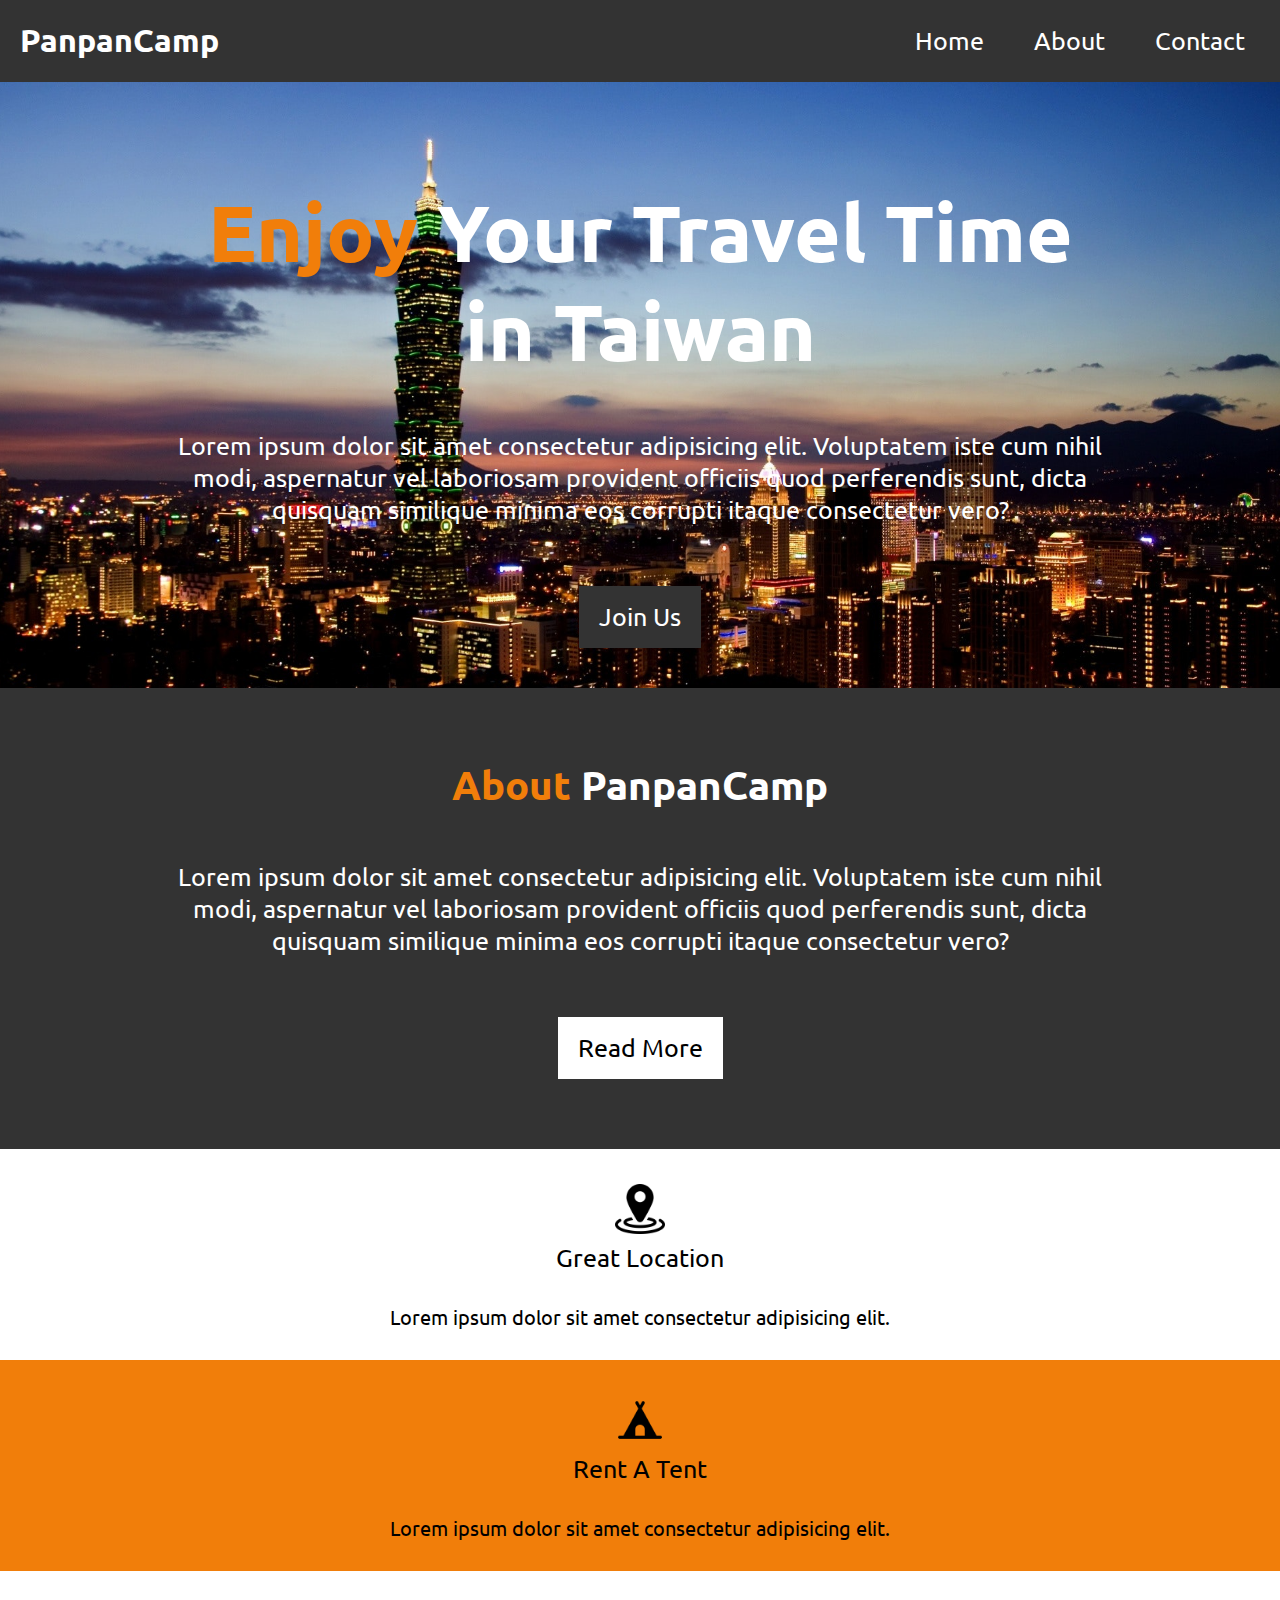
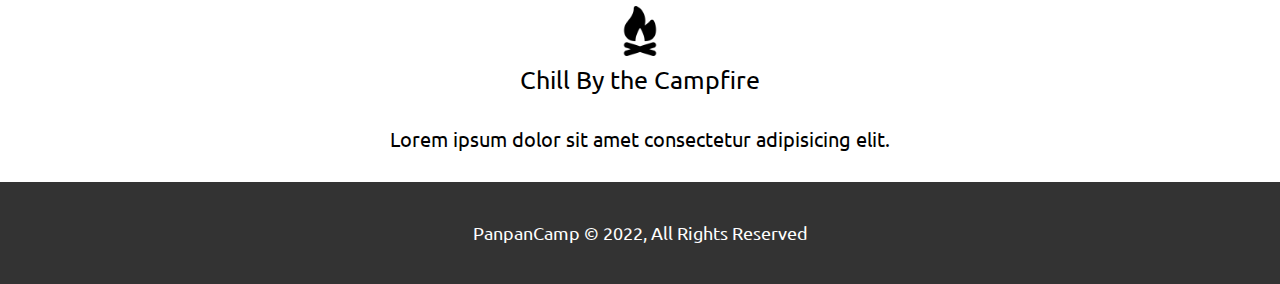
==== Web Dev I/Day 7 - Exercise/index.html @ e1f2935f "Add Day7-Exercise" ====
<!DOCTYPE html>
<html lang="en">
  <head>
    <meta charset="UTF-8" />
    <meta http-equiv="X-UA-Compatible" content="IE=edge" />
    <meta name="viewport" content="width=device-width, initial-scale=1.0" />
    <title>PanpanCamp</title>
    <link rel="preconnect" href="https://fonts.googleapis.com" />
    <link rel="preconnect" href="https://fonts.gstatic.com" crossorigin />
    <link
      href="https://fonts.googleapis.com/css2?family=Ubuntu&display=swap"
      rel="stylesheet"
    />
    <link rel="stylesheet" href="style.css" />
  </head>
  <body>
    <header class="headerContainer">
      <h1 class="webName">PanpanCamp</h1>
      <nav class="navContainer">
        <a id="a1" href="#">Home</a>
        <a id="a2" href="#">About</a>
        <a id="a3" href="#">Contact</a>
      </nav>
    </header>
    <main>
      <article class="article1">
        <div>
          <h2><span> Enjoy</span> Your Travel Time in Taiwan</h2>
          <p>
            Lorem ipsum dolor sit amet consectetur adipisicing elit. Voluptatem
            iste cum nihil modi, aspernatur vel laboriosam provident officiis
            quod perferendis sunt, dicta quisquam similique minima eos corrupti
            itaque consectetur vero?
          </p>
          <br />
          <button>Join Us</button>
        </div>
      </article>

      <article class="article2">
        <div>
          <h2><span> About</span> PanpanCamp</h2>
          <p>
            Lorem ipsum dolor sit amet consectetur adipisicing elit. Voluptatem
            iste cum nihil modi, aspernatur vel laboriosam provident officiis
            quod perferendis sunt, dicta quisquam similique minima eos corrupti
            itaque consectetur vero?
          </p>
          <br />
          <button>Read More</button>
        </div>
      </article>

      <section class="section1">
        <div>
          <img src="./images/location.png" alt="Location Icon" />
          <br />
          <span>Great Location</span>
          <p>Lorem ipsum dolor sit amet consectetur adipisicing elit.</p>
        </div>
      </section>

      <section class="section2">
        <div>
          <img src="./images/camping-tent.png" alt="Tent Icon" />
          <br />
          <span>Rent A Tent</span>
          <p>Lorem ipsum dolor sit amet consectetur adipisicing elit.</p>
        </div>
      </section>

      <section class="section3">
        <div>
          <img src="./images/campfire.png" alt="Campfire Icon" />
          <br />
          <span>Chill By the Campfire</span>
          <p>Lorem ipsum dolor sit amet consectetur adipisicing elit.</p>
        </div>
      </section>
    </main>
    <footer>
      <span>PanpanCamp &#169; 2022, All Rights Reserved</span>
    </footer>
  </body>
</html>
---- Web Dev I/Day 7 - Exercise/style.css ----
/* Global */
* {
  margin: 0px;
  padding: 0px;
  color: #ffffff;
  font-family: "Ubuntu", sans-serif;
}

/* header */
.headerContainer {
  display: flex;
  justify-content: space-between;
  flex-wrap: wrap;
  background-color: #333333;
}

.navContainer {
  display: flex;
  justify-content: space-between;
  gap: 20px;
  flex-wrap: wrap;
  margin: 20px;
}

h1 {
  margin: 20px;
}

.navContainer a {
  font-size: 25px;
  /* margin: 5px; */
  padding: 5px 15px;
  text-decoration: none;
}

/* dynamic */
.navContainer a:hover {
  background-color: #444444;
  color: #f17e0a;
}

/* .navContainer a:active {
  color: #f17e0a;
} */

/* Body - article1 */
article.article1 {
  width: 100%;
  height: 100%;
  text-align: center;
  background-image: url(./images/img1-taiwan_taipei101.jpg);
  background-repeat: no-repeat;
  background-attachment: fixed;
  background-position: center;
  background-size: cover;
}

.article1 h2 {
  padding: 100px 200px 50px 200px;
  font-size: 80px;
}

.article1 p {
  padding: 0px 150px;
  font-size: 25px;
}

.article1 button {
  font-size: 25px;
  margin: 40px 150px;
  padding: 15px 20px;
  background-color: #333333;
  border: none;
}

.article1 span {
  color: #f17e0a;
}

/* Body - article2 */
article.article2 {
  width: 100%;
  height: 100%;
  text-align: center;
  background-color: #333333;
  padding-bottom: 30px;
}

.article2 h2 {
  padding: 70px 200px 50px 200px;
  font-size: 40px;
}

.article2 p {
  padding: 0px 150px;
  font-size: 25px;
}

.article2 button {
  font-size: 25px;
  margin: 40px 150px;
  padding: 15px 20px;
  background-color: #ffffff;
  border: none;
  color: #000000;
}

.article2 span {
  color: #f17e0a;
}

/* Body - section1~3 */
section.section1,
section.section2,
section.section3 {
  width: 100%;
  height: 100%;
  text-align: center;
  padding-bottom: 30px;
}

section.section1,
section.section3 {
  background-color: #ffffff;
}

section.section2 {
  background-color: #f17e0a;
}

.section1 img,
.section2 img,
.section3 img {
  padding: 70px 70px 10px 70px;
  width: 70px;
}

.section1 span,
.section1 p,
.section2 span,
.section2 p,
.section3 span,
.section3 p {
  padding: 0px 150px;
  font-size: 25px;
  color: #000000;
}

.section1 p,
.section2 p,
.section3 p {
  padding: 40px;
}

/* footer */
footer {
  background-color: #333333;
  padding: 40px;
  text-align: center;
  font-size: 18px;
}

/* Responsive Design - 480px */
@media screen and (max-width: 480px) {
  /* header */
  .headerContainer {
    flex-direction: column;
  }

  .navContainer {
    flex-direction: column;
    margin: 0px;
    gap: 0px;
  }

  .headerContainer h1 {
    font-size: 25px;
    margin-bottom: 20px;
  }

  .navContainer a {
    margin: 0px 10px;
    padding: 8px;
    font-size: 18px;
    border-top: 1px solid #444444;
  }

  .webName,
  .navContainer a {
    text-align: center;
    font-size: 20px;
  }

  /* Body - article1~2 */
  .article1 h2 {
    padding: 40px 50px 15px 50px;
    font-size: 40px;
  }

  .article1 p,
  .article2 p {
    padding: 0px 35px;
    font-size: 20px;
  }

  .article1 button,
  .article2 button {
    font-size: 18px;
    margin: 10px 35px 25px 35px;
    padding: 10px 15px;
  }

  .article2 h2 {
    padding: 40px 50px 30px 50px;
    font-size: 25px;
  }
}

/* Body - section1~3 */
.section1 img,
.section2 img,
.section3 img {
  padding: 35px 35px 5px 35px;
  width: 50px;
}

.section1 span,
.section2 span,
.section3 span {
  padding: 0px;
  font-size: 25px;
}

.section1 p,
.section2 p,
.section3 p {
  padding: 30px 35px 0px 35px;
  font-size: 20px;
}
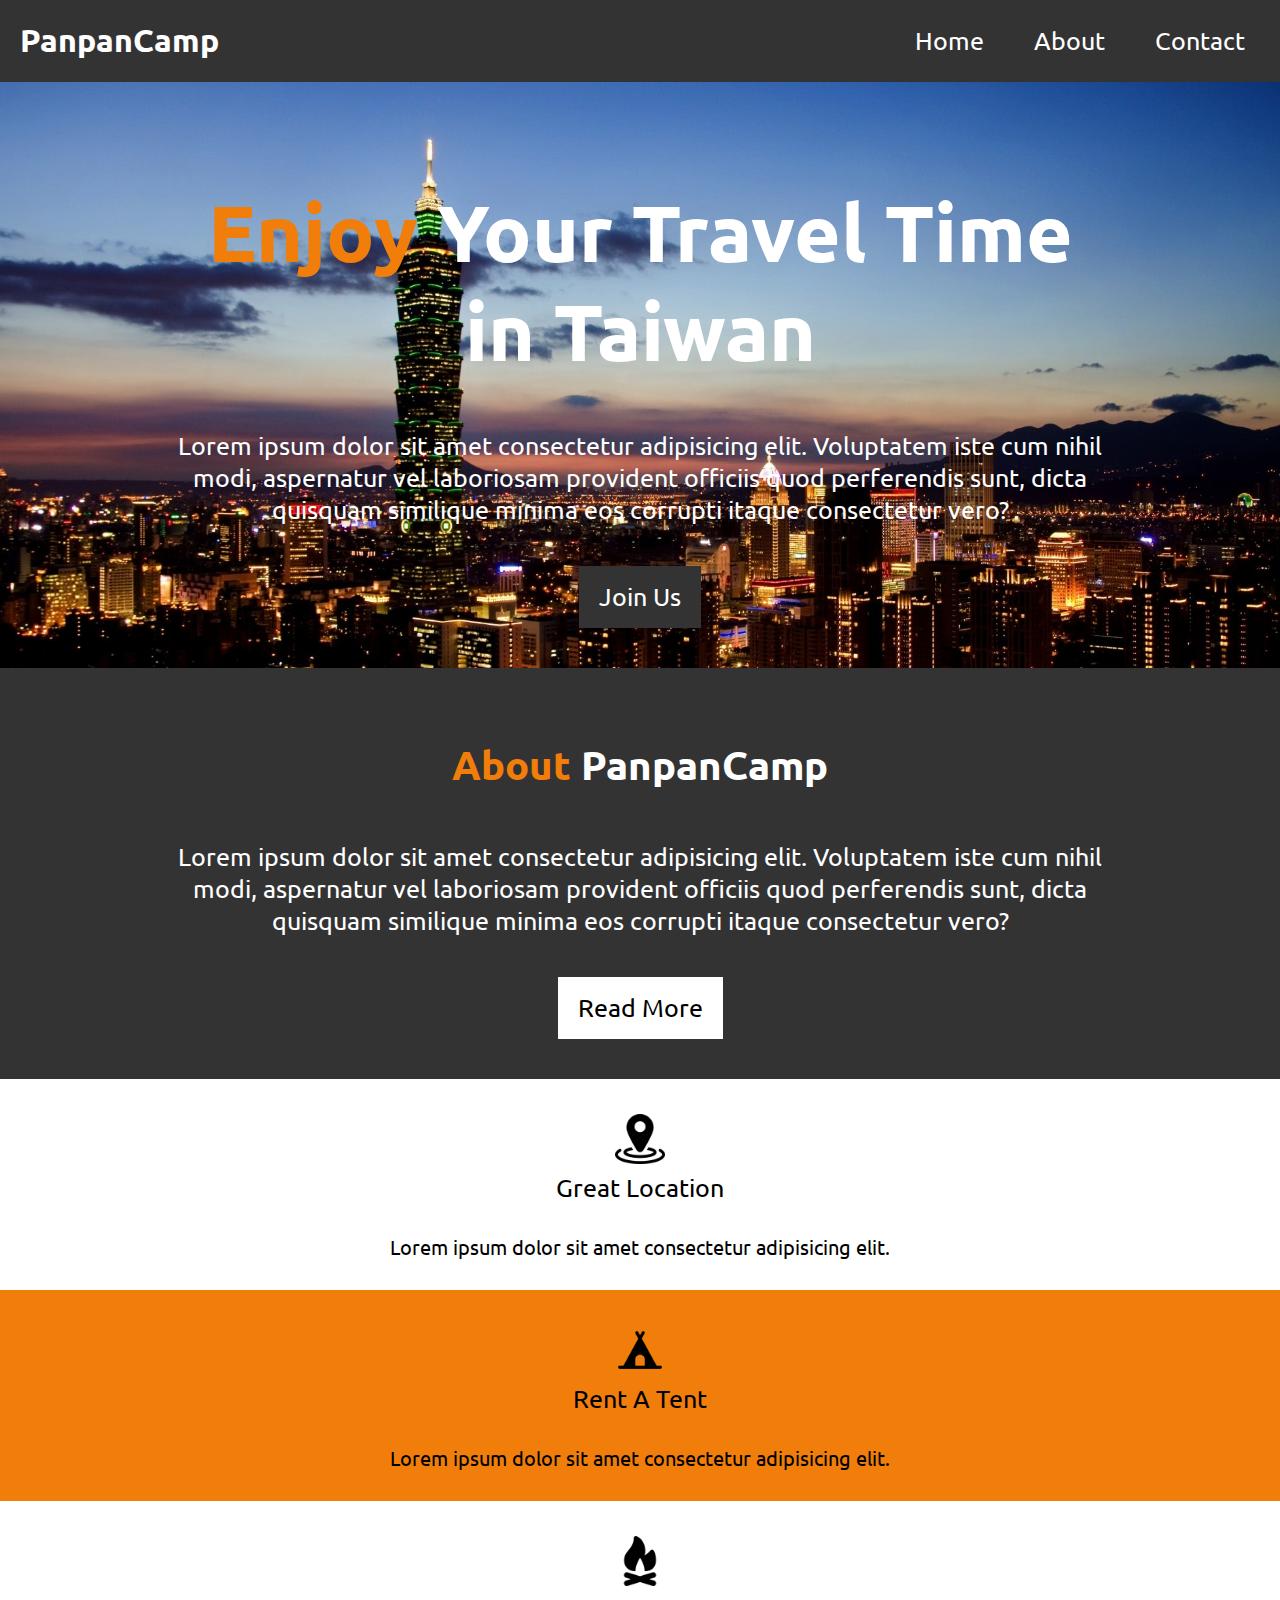
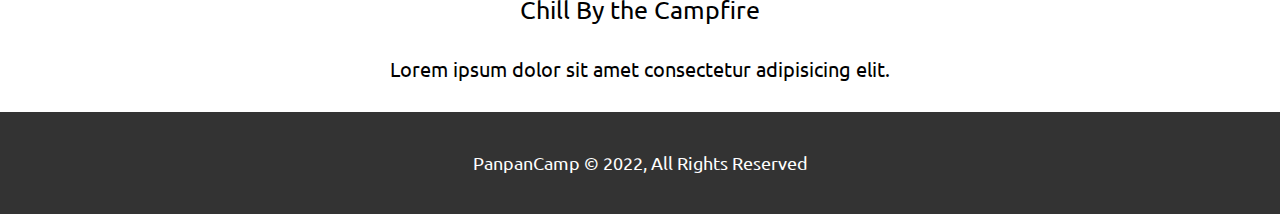
==== commit 2c409194: "Remove unused tags." ====
--- a/Web Dev I/Day 7 - Exercise/index.html
+++ b/Web Dev I/Day 7 - Exercise/index.html
@@ -24,58 +24,46 @@
     </header>
     <main>
       <article class="article1">
-        <div>
-          <h2><span> Enjoy</span> Your Travel Time in Taiwan</h2>
-          <p>
-            Lorem ipsum dolor sit amet consectetur adipisicing elit. Voluptatem
-            iste cum nihil modi, aspernatur vel laboriosam provident officiis
-            quod perferendis sunt, dicta quisquam similique minima eos corrupti
-            itaque consectetur vero?
-          </p>
-          <br />
-          <button>Join Us</button>
-        </div>
+        <h2><span> Enjoy</span> Your Travel Time in Taiwan</h2>
+        <p>
+          Lorem ipsum dolor sit amet consectetur adipisicing elit. Voluptatem
+          iste cum nihil modi, aspernatur vel laboriosam provident officiis quod
+          perferendis sunt, dicta quisquam similique minima eos corrupti itaque
+          consectetur vero?
+        </p>
+        <button>Join Us</button>
       </article>
 
       <article class="article2">
-        <div>
-          <h2><span> About</span> PanpanCamp</h2>
-          <p>
-            Lorem ipsum dolor sit amet consectetur adipisicing elit. Voluptatem
-            iste cum nihil modi, aspernatur vel laboriosam provident officiis
-            quod perferendis sunt, dicta quisquam similique minima eos corrupti
-            itaque consectetur vero?
-          </p>
-          <br />
-          <button>Read More</button>
-        </div>
+        <h2><span> About</span> PanpanCamp</h2>
+        <p>
+          Lorem ipsum dolor sit amet consectetur adipisicing elit. Voluptatem
+          iste cum nihil modi, aspernatur vel laboriosam provident officiis quod
+          perferendis sunt, dicta quisquam similique minima eos corrupti itaque
+          consectetur vero?
+        </p>
+        <button>Read More</button>
       </article>
 
       <section class="section1">
-        <div>
-          <img src="./images/location.png" alt="Location Icon" />
-          <br />
-          <span>Great Location</span>
-          <p>Lorem ipsum dolor sit amet consectetur adipisicing elit.</p>
-        </div>
+        <img src="./images/location.png" alt="Location Icon" />
+        <br />
+        <span>Great Location</span>
+        <p>Lorem ipsum dolor sit amet consectetur adipisicing elit.</p>
       </section>
 
       <section class="section2">
-        <div>
-          <img src="./images/camping-tent.png" alt="Tent Icon" />
-          <br />
-          <span>Rent A Tent</span>
-          <p>Lorem ipsum dolor sit amet consectetur adipisicing elit.</p>
-        </div>
+        <img src="./images/camping-tent.png" alt="Tent Icon" />
+        <br />
+        <span>Rent A Tent</span>
+        <p>Lorem ipsum dolor sit amet consectetur adipisicing elit.</p>
       </section>
 
       <section class="section3">
-        <div>
-          <img src="./images/campfire.png" alt="Campfire Icon" />
-          <br />
-          <span>Chill By the Campfire</span>
-          <p>Lorem ipsum dolor sit amet consectetur adipisicing elit.</p>
-        </div>
+        <img src="./images/campfire.png" alt="Campfire Icon" />
+        <br />
+        <span>Chill By the Campfire</span>
+        <p>Lorem ipsum dolor sit amet consectetur adipisicing elit.</p>
       </section>
     </main>
     <footer>
--- a/Web Dev I/Day 7 - Exercise/style.css
+++ b/Web Dev I/Day 7 - Exercise/style.css
@@ -44,7 +44,7 @@
 } */
 
 /* Body - article1 */
-article.article1 {
+.article1 {
   width: 100%;
   height: 100%;
   text-align: center;
@@ -78,12 +78,11 @@
 }
 
 /* Body - article2 */
-article.article2 {
+.article2 {
   width: 100%;
   height: 100%;
   text-align: center;
   background-color: #333333;
-  padding-bottom: 30px;
 }
 
 .article2 h2 {
@@ -206,8 +205,12 @@
   .article1 button,
   .article2 button {
     font-size: 18px;
-    margin: 10px 35px 25px 35px;
+    margin: 30px 35px 20px 35px;
     padding: 10px 15px;
+  }
+
+  .article2 {
+    padding-bottom: 10px;
   }
 
   .article2 h2 {
